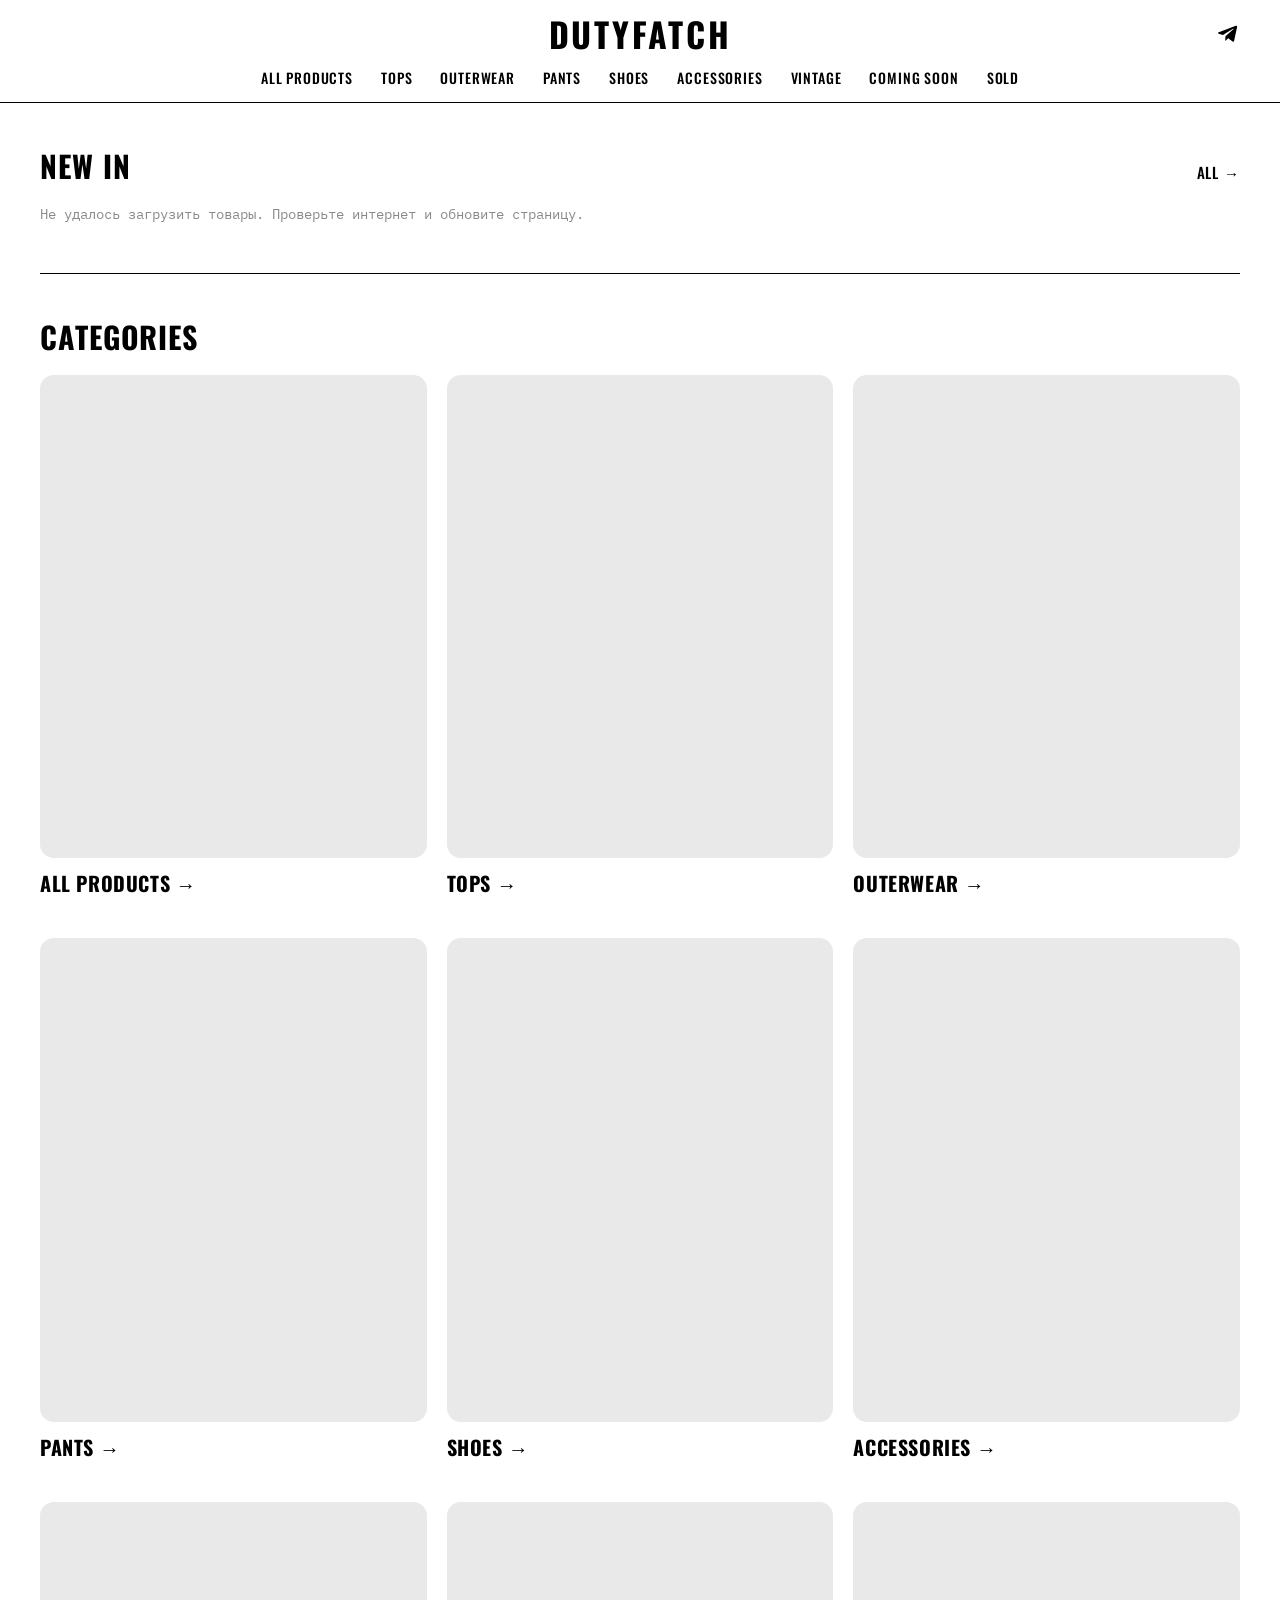
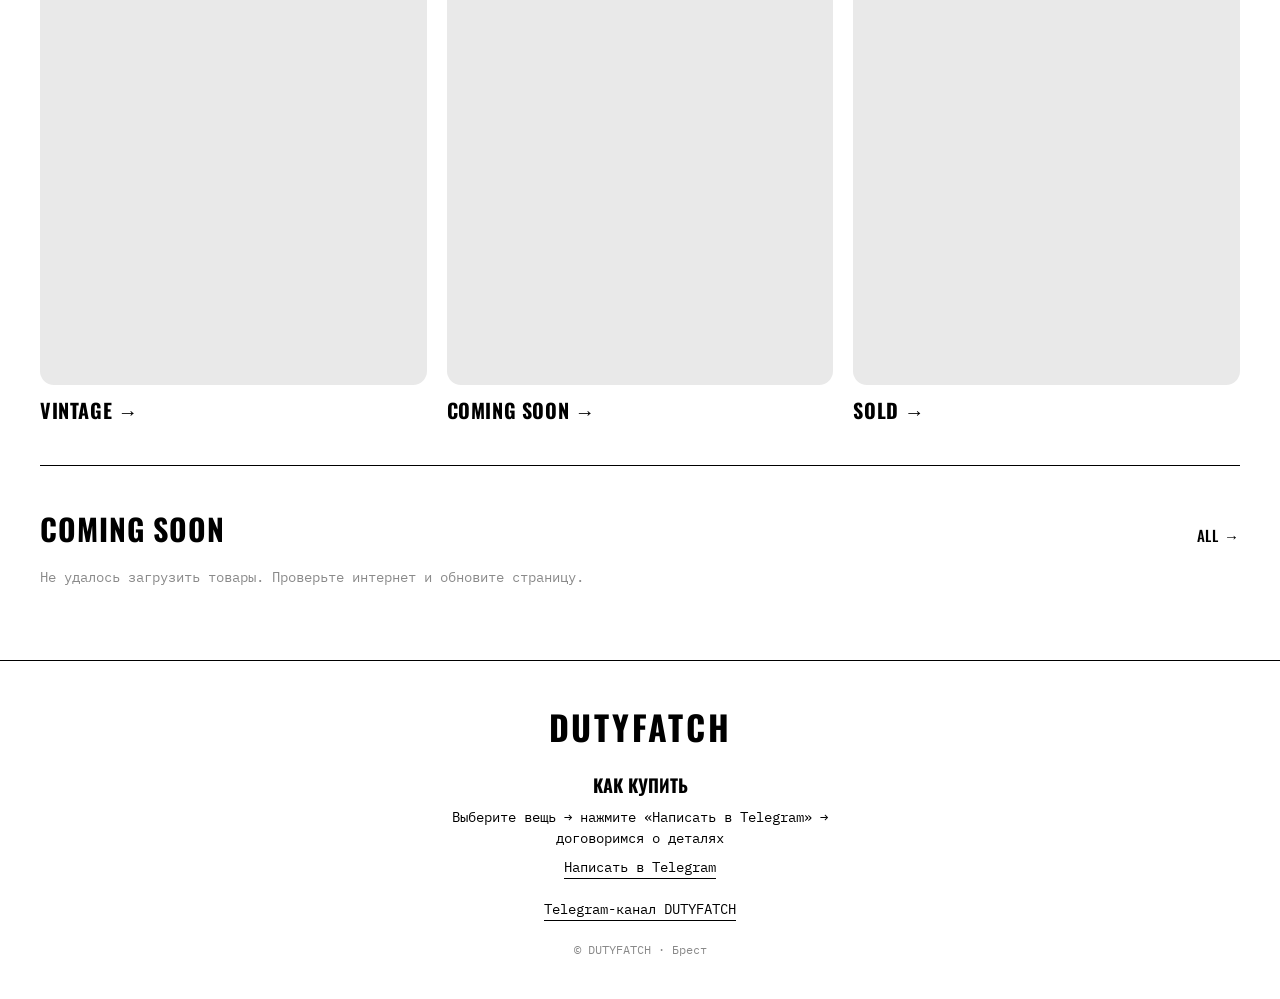
==== index.html @ 46193775 "Каркас сайта и загрузка товаров из Google Таблицы - главная: шапка с меню, карусели NEW IN и COMING " ====
<!DOCTYPE html>
<html lang="ru">
<head>
  <meta charset="UTF-8">
  <!-- viewport нужен, чтобы на телефоне сайт не был «уменьшенной копией» компьютерной версии -->
  <meta name="viewport" content="width=device-width, initial-scale=1">
  <title>DUTYFATCH — винтажная одежда, Брест</title>
  <meta name="description" content="Винтажная одежда из Японии, Китая, Таиланда. Что в наличии и что едет.">

  <!-- Шрифты Google: Oswald (меню, заголовки) и IBM Plex Mono (товары, цены, текст) -->
  <link rel="preconnect" href="https://fonts.googleapis.com">
  <link rel="preconnect" href="https://fonts.gstatic.com" crossorigin>
  <link href="https://fonts.googleapis.com/css2?family=IBM+Plex+Mono:wght@400;500&family=Oswald:wght@500;700&display=swap" rel="stylesheet">

  <link rel="stylesheet" href="css/style.css">
</head>
<body>

  <!-- Сюда common.js вставит шапку и выезжающее меню -->
  <div id="site-header"></div>

  <main class="main">

    <!-- 1. Новые поступления (в наличии) -->
    <section class="section">
      <div class="section__head">
        <h2 class="section__title">NEW IN</h2>
        <a class="section__more" href="catalog.html?cat=all">ALL →</a>
      </div>
      <div class="carousel" id="new-in"><p class="message">Загрузка…</p></div>
    </section>

    <!-- 2. Плитки категорий -->
    <section class="section">
      <div class="section__head">
        <h2 class="section__title">CATEGORIES</h2>
      </div>
      <div class="tiles" id="category-tiles"></div>
    </section>

    <!-- 3. Товары в пути -->
    <section class="section">
      <div class="section__head">
        <h2 class="section__title">COMING SOON</h2>
        <a class="section__more" href="catalog.html?cat=coming">ALL →</a>
      </div>
      <div class="carousel" id="coming-soon"><p class="message">Загрузка…</p></div>
    </section>

  </main>

  <!-- Сюда common.js вставит подвал -->
  <div id="site-footer"></div>

  <!-- Порядок важен: данные → общие функции → код главной -->
  <script src="js/data.js"></script>
  <script src="js/common.js"></script>
  <script src="js/home.js"></script>
</body>
</html>
---- css/style.css ----
/* ===== Переменные: цвета и шрифты в одном месте ===== */
:root {
  --bg: #ffffff;          /* фон */
  --text: #000000;        /* основной текст */
  --muted: #8a8a8a;       /* серый (бренд, подписи) */
  --line: #000000;        /* тонкие разделители */
  --placeholder: #e9e9e9; /* серая заглушка вместо фото */
  --overlay: rgba(0, 0, 0, 0.4); /* затемнение под меню */

  --font-head: "Oswald", "Arial Narrow", sans-serif;   /* меню, заголовки */
  --font-mono: "IBM Plex Mono", "Courier New", monospace; /* товары, цены, текст */

  --gutter: 16px;         /* отступ от краёв экрана */
  --radius-card: 8px;     /* скругление фото товара */
  --radius-tile: 14px;    /* скругление плиток категорий */
}

/* ===== Базовые правила ===== */
* {
  box-sizing: border-box; /* ширина элемента включает padding и рамку */
}

body {
  margin: 0;
  background: var(--bg);
  color: var(--text);
  font-family: var(--font-mono);
  font-size: 14px;
  line-height: 1.5;
}

/* Пока открыто меню, страница под ним не прокручивается */
body.no-scroll {
  overflow: hidden;
}

a {
  color: inherit;
  text-decoration: none;
}

h1, h2, h3, p {
  margin: 0;
}

img {
  display: block;
  max-width: 100%;
}

/* ===== Шапка ===== */
.header {
  position: sticky; /* шапка «прилипает» к верху при прокрутке */
  top: 0;
  z-index: 10;
  background: var(--bg);
  border-bottom: 1px solid var(--line);
}

/* Три колонки: бургер | логотип | Telegram */
.header__bar {
  display: grid;
  grid-template-columns: 44px 1fr 44px;
  align-items: center;
  padding: 8px calc(var(--gutter) - 10px); /* -10px: у кнопок свои поля */
}

.icon-btn {
  display: flex;
  align-items: center;
  justify-content: center;
  width: 44px;
  height: 44px;
  padding: 0;
  border: none;
  background: none;
  color: var(--text);
  cursor: pointer;
}

.icon-btn:hover {
  opacity: 0.6;
}

.logo {
  font-family: var(--font-head);
  font-size: 24px;
  font-weight: 700;
  letter-spacing: 0.08em;
  text-align: center;
  text-transform: uppercase;
}

/* Строка категорий на телефоне спрятана — там бургер */
.header__nav {
  display: none;
}

.header__nav a {
  font-family: var(--font-head);
  font-size: 14px;
  font-weight: 500;
  letter-spacing: 0.06em;
  text-transform: uppercase;
}

.header__nav a:hover {
  text-decoration: underline;
  text-underline-offset: 4px;
}

/* ===== Выезжающее меню (телефон) ===== */
.drawer {
  position: fixed;
  inset: 0; /* на весь экран */
  z-index: 100;
  visibility: hidden; /* закрытое меню не ловит клики и Tab */
  transition: visibility 0s 0.3s; /* прячем после окончания анимации */
}

.drawer.is-open {
  visibility: visible;
  transition-delay: 0s;
}

.drawer__overlay {
  position: absolute;
  inset: 0;
  background: var(--overlay);
  opacity: 0;
  transition: opacity 0.3s;
}

.drawer.is-open .drawer__overlay {
  opacity: 1;
}

.drawer__panel {
  position: absolute;
  top: 0;
  bottom: 0;
  left: 0;
  width: min(320px, 85vw);
  padding: 8px var(--gutter) 32px;
  overflow-y: auto;
  background: var(--bg);
  border-right: 1px solid var(--line);
  transform: translateX(-100%); /* спрятано за левым краем */
  transition: transform 0.3s;
}

.drawer.is-open .drawer__panel {
  transform: translateX(0);
}

.drawer__close {
  margin-left: -10px;
}

.drawer__links {
  display: flex;
  flex-direction: column;
  margin-top: 8px;
}

.drawer__links a {
  padding: 12px 0;
  border-bottom: 1px solid var(--line);
  font-family: var(--font-head);
  font-size: 20px;
  font-weight: 700;
  letter-spacing: 0.04em;
  text-transform: uppercase;
}

/* ===== Основная часть ===== */
.main {
  max-width: 1440px;
  margin: 0 auto;
  padding: 0 var(--gutter);
}

.section {
  padding: 28px 0;
}

/* Тонкая линия между разделами */
.section + .section {
  border-top: 1px solid var(--line);
}

/* Заголовок раздела слева, ссылка «ALL →» справа */
.section__head {
  display: flex;
  justify-content: space-between;
  align-items: baseline;
  margin-bottom: 16px;
}

.section__title {
  font-family: var(--font-head);
  font-size: 24px;
  font-weight: 700;
  letter-spacing: 0.03em;
  text-transform: uppercase;
}

.section__more {
  font-family: var(--font-head);
  font-size: 15px;
  font-weight: 500;
  letter-spacing: 0.06em;
}

.section__more:hover {
  text-decoration: underline;
  text-underline-offset: 4px;
}

/* Сообщения: «пусто», ошибки */
.message {
  color: var(--muted);
}

/* ===== Карусель ===== */
.carousel {
  display: flex;
  gap: 12px;
  /* Растягиваем ленту до краёв экрана, а отступ даём изнутри */
  margin: 0 calc(-1 * var(--gutter));
  padding: 0 var(--gutter) 8px;
  overflow-x: auto;
  scroll-snap-type: x mandatory; /* при свайпе карточка «защёлкивается» */
  scroll-padding: 0 var(--gutter);
  scrollbar-width: thin;
}

/* На телефоне видно 2 карточки и край третьей — понятно, что можно листать */
.carousel > .card {
  flex: 0 0 42%;
  scroll-snap-align: start;
}

.carousel > .message {
  padding: 0;
}

/* ===== Карточка товара ===== */
.card {
  display: block;
}

.card__photo {
  position: relative; /* чтобы плашку статуса поставить в угол */
  aspect-ratio: 3 / 4;
  overflow: hidden;
  border-radius: var(--radius-card);
  background: var(--placeholder);
}

.card__photo img {
  width: 100%;
  height: 100%;
  object-fit: cover; /* фото заполняет рамку без искажений */
}

.card__brand {
  margin-top: 8px;
  color: var(--muted);
  font-size: 11px;
  text-transform: uppercase;
}

.card__name,
.card__price {
  font-family: var(--font-mono);
  font-size: 13px;
  font-weight: 500;
  text-transform: uppercase;
}

.card__name {
  margin-top: 2px;
}

/* Плашка статуса в левом нижнем углу фото */
.badge {
  position: absolute;
  left: 8px;
  bottom: 8px;
  padding: 2px 8px;
  border: 1px solid var(--line);
  border-radius: 4px;
  background: var(--bg);
  color: var(--text);
  font-size: 11px;
  line-height: 1.4;
}

/* Проданное — инверсия: чёрная плашка, белый текст */
.badge--sold {
  background: var(--text);
  color: var(--bg);
}

/* ===== Плитки категорий ===== */
.tiles {
  display: grid;
  grid-template-columns: repeat(2, 1fr); /* 2 колонки на телефоне */
  gap: 24px 12px;
}

.tile__photo {
  aspect-ratio: 4 / 5;
  overflow: hidden;
  border-radius: var(--radius-tile);
  background: var(--placeholder);
}

.tile__photo img {
  width: 100%;
  height: 100%;
  object-fit: cover;
  transition: transform 0.4s;
}

.tile:hover .tile__photo img {
  transform: scale(1.03);
}

.tile__name {
  display: block;
  margin-top: 10px;
  font-family: var(--font-head);
  font-size: 16px;
  font-weight: 700;
  letter-spacing: 0.03em;
  text-transform: uppercase;
}

/* ===== Подвал ===== */
.footer {
  display: flex;
  flex-direction: column;
  align-items: center;
  gap: 20px;
  margin-top: 24px;
  padding: 40px var(--gutter);
  border-top: 1px solid var(--line);
  text-align: center;
}

.footer__how {
  display: flex;
  flex-direction: column;
  align-items: center;
  gap: 8px;
  max-width: 420px;
}

.footer__title {
  font-family: var(--font-head);
  font-size: 18px;
  font-weight: 700;
  text-transform: uppercase;
}

.footer__link {
  border-bottom: 1px solid var(--line);
}

.footer__link:hover {
  opacity: 0.6;
}

.footer__copy {
  color: var(--muted);
  font-size: 12px;
}

/* ===== Компьютер (экран от 900px) ===== */
@media (min-width: 900px) {
  :root {
    --gutter: 40px;
  }

  .logo {
    font-size: 34px;
  }

  /* Бургер не нужен, но место держим — чтобы логотип стоял ровно по центру */
  .header__burger {
    visibility: hidden;
  }

  /* Категории в строку под логотипом */
  .header__nav {
    display: flex;
    flex-wrap: wrap;
    justify-content: center;
    gap: 8px 28px;
    padding: 0 var(--gutter) 14px;
  }

  .section {
    padding: 40px 0;
  }

  .section__title {
    font-size: 30px;
  }

  /* На компьютере видно 4 карточки и край пятой */
  .carousel > .card {
    flex-basis: 23%;
  }

  .carousel {
    gap: 20px;
  }

  .tiles {
    grid-template-columns: repeat(3, 1fr); /* 3 колонки */
    gap: 40px 20px;
  }

  .tile__name {
    font-size: 20px;
  }
}
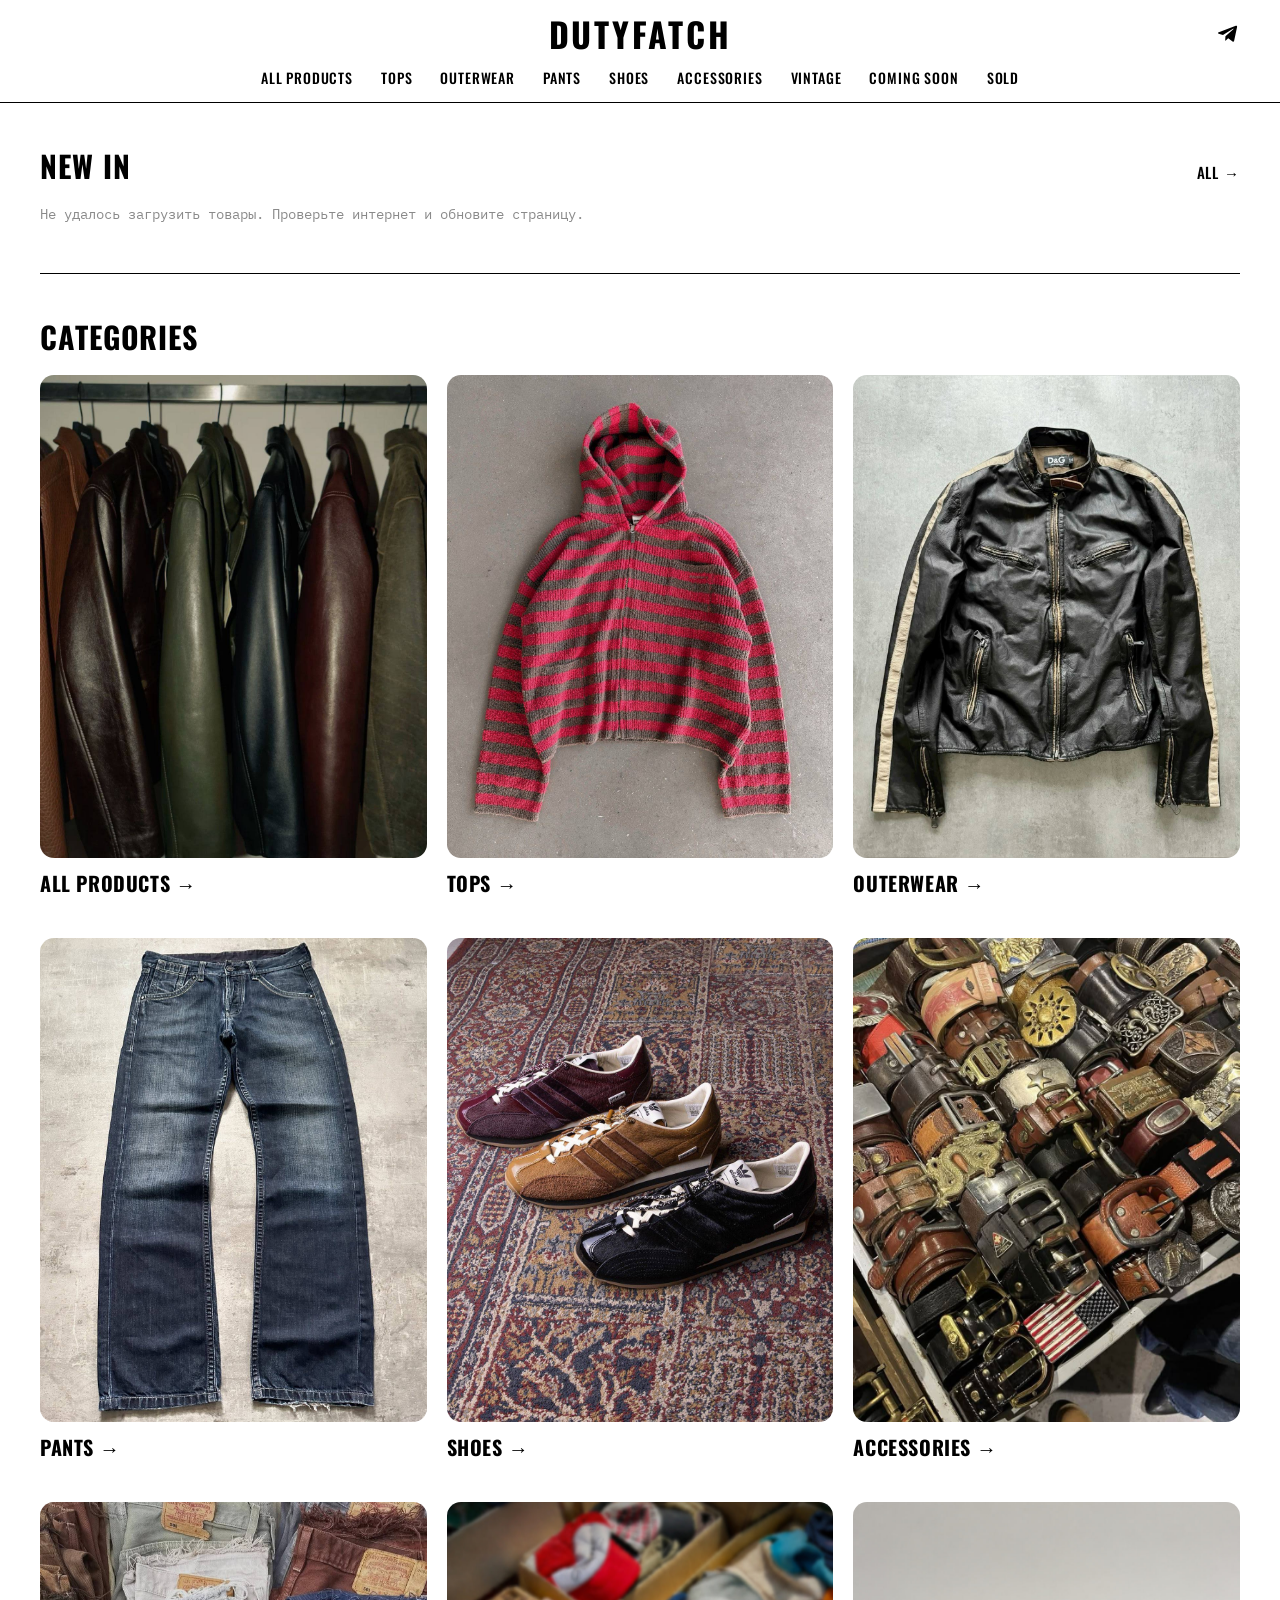
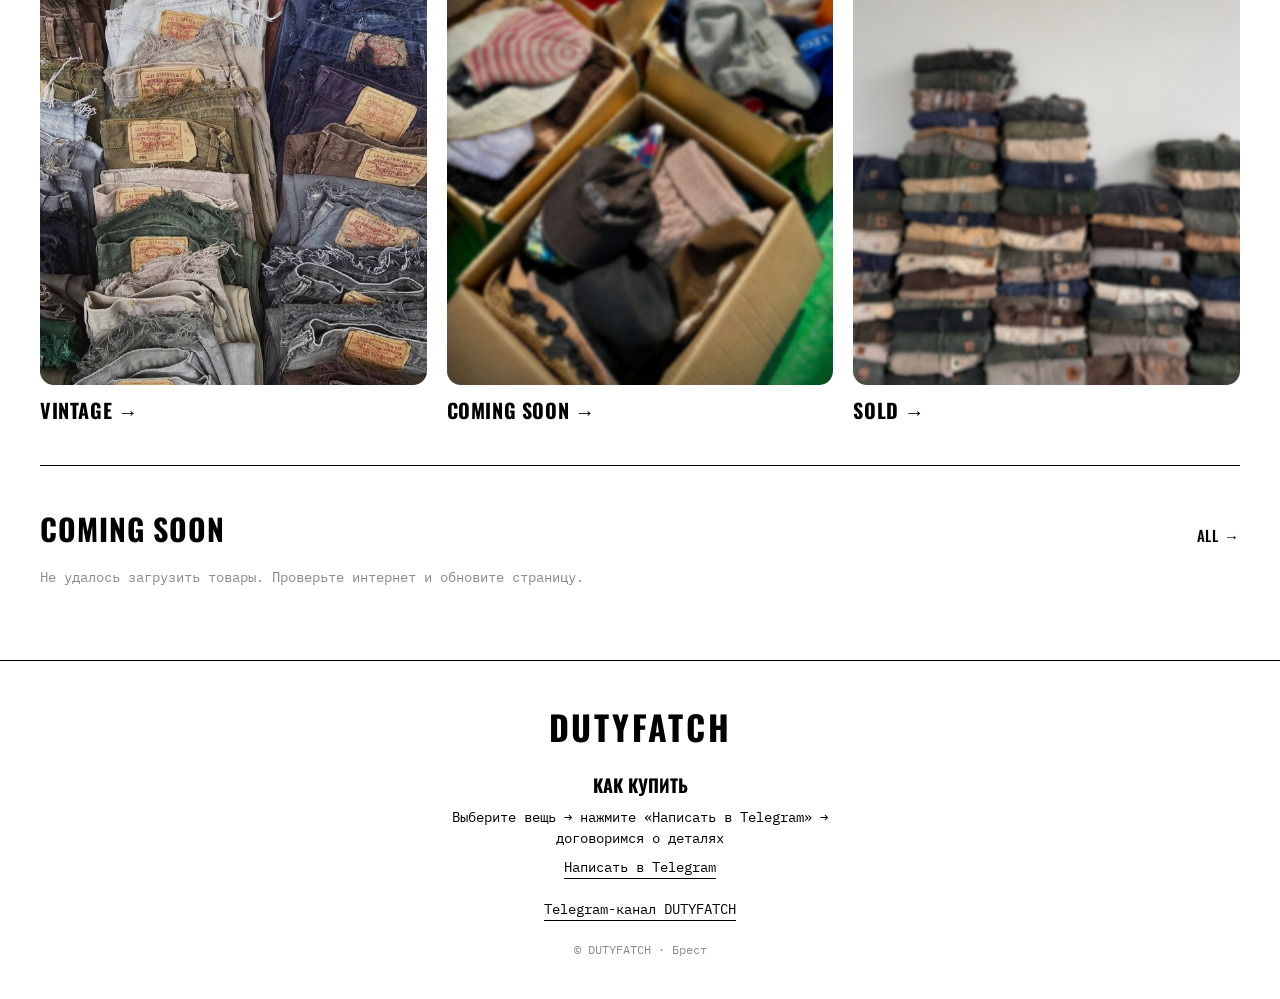
==== commit 3862b2da: "Фото товаров, иконка сайта, NEW IN по колонке new_in, .gitignore" ====
--- a/index.html
+++ b/index.html
@@ -11,6 +11,10 @@
   <link rel="preconnect" href="https://fonts.googleapis.com">
   <link rel="preconnect" href="https://fonts.gstatic.com" crossorigin>
   <link href="https://fonts.googleapis.com/css2?family=IBM+Plex+Mono:wght@400;500&family=Oswald:wght@500;700&display=swap" rel="stylesheet">
+
+  <!-- Иконка во вкладке браузера и на экране телефона -->
+  <link rel="icon" href="images/favicon.svg" type="image/svg+xml">
+  <link rel="apple-touch-icon" href="images/apple-touch-icon.png">
 
   <link rel="stylesheet" href="css/style.css">
 </head>
--- a/css/style.css
+++ b/css/style.css
@@ -1,23 +1,23 @@
-/* ===== Переменные: цвета и шрифты в одном месте ===== */
 :root {
-  --bg: #ffffff;          /* фон */
-  --text: #000000;        /* основной текст */
-  --muted: #8a8a8a;       /* серый (бренд, подписи) */
-  --line: #000000;        /* тонкие разделители */
-  --placeholder: #e9e9e9; /* серая заглушка вместо фото */
-  --overlay: rgba(0, 0, 0, 0.4); /* затемнение под меню */
-
-  --font-head: "Oswald", "Arial Narrow", sans-serif;   /* меню, заголовки */
-  --font-mono: "IBM Plex Mono", "Courier New", monospace; /* товары, цены, текст */
-
-  --gutter: 16px;         /* отступ от краёв экрана */
-  --radius-card: 8px;     /* скругление фото товара */
-  --radius-tile: 14px;    /* скругление плиток категорий */
-}
-
-/* ===== Базовые правила ===== */
+  --bg: #ffffff;          
+  --text: #000000;        
+  --muted: #8a8a8a;       
+  --line: #000000;        
+  --placeholder: #e9e9e9; 
+  --overlay: rgba(0, 0, 0, 0.4); 
+
+  --font-head: "Oswald", "Arial Narrow", sans-serif;  
+  --font-mono: "IBM Plex Mono", "Courier New", monospace; 
+  --gutter: 16px;         
+  --radius-card: 8px;     
+  --radius-tile: 14px;    
+  --radius-photo: 14px;  
+  --radius-btn: 8px;     
+}
+
+
 * {
-  box-sizing: border-box; /* ширина элемента включает padding и рамку */
+  box-sizing: border-box; 
 }
 
 body {
@@ -27,9 +27,11 @@
   font-family: var(--font-mono);
   font-size: 14px;
   line-height: 1.5;
-}
-
-/* Пока открыто меню, страница под ним не прокручивается */
+  
+  overflow-wrap: anywhere;
+}
+
+
 body.no-scroll {
   overflow: hidden;
 }
@@ -48,7 +50,7 @@
   max-width: 100%;
 }
 
-/* ===== Шапка ===== */
+
 .header {
   position: sticky; /* шапка «прилипает» к верху при прокрутке */
   top: 0;
@@ -297,10 +299,119 @@
   line-height: 1.4;
 }
 
-/* Проданное — инверсия: чёрная плашка, белый текст */
-.badge--sold {
+/* «Ожидается: …» под ценой у едущих вещей */
+.card__eta {
+  margin-top: 2px;
+  font-size: 12px;
+}
+
+/* Проданное: фото серое и полупрозрачное */
+.card--sold .card__photo img {
+  filter: grayscale(1);
+  opacity: 0.5;
+}
+
+/* Надпись «ПРОДАНО» ровно по центру фото: чёрная плашка, белый текст */
+.card__sold {
+  position: absolute;
+  top: 50%;
+  left: 50%;
+  transform: translate(-50%, -50%);
+  padding: 4px 12px;
   background: var(--text);
   color: var(--bg);
+  font-family: var(--font-head);
+  font-size: 14px;
+  font-weight: 700;
+  letter-spacing: 0.1em;
+}
+
+/* Ссылка внутри сообщения («Telegram-канал») */
+.message a {
+  color: var(--text);
+  border-bottom: 1px solid var(--line);
+}
+
+/* ===== Каталог ===== */
+.catalog {
+  padding: 24px 0 40px;
+}
+
+/* Название слева, «12 ITEMS» справа */
+.catalog__head {
+  display: flex;
+  justify-content: space-between;
+  align-items: baseline;
+  gap: 16px;
+}
+
+.catalog__title {
+  font-family: var(--font-head);
+  font-size: 28px;
+  font-weight: 700;
+  letter-spacing: 0.03em;
+  text-transform: uppercase;
+}
+
+.catalog__count {
+  flex: none; /* не сжимается, если название длинное */
+  font-family: var(--font-head);
+  font-size: 14px;
+  font-weight: 500;
+  letter-spacing: 0.06em;
+}
+
+/* Строка кнопок: на телефоне листается вбок, как карусель */
+.cat-tabs {
+  position: relative; /* от неё считается offsetLeft кнопок в catalog.js */
+  display: flex;
+  gap: 8px;
+  margin: 16px calc(-1 * var(--gutter)) 24px;
+  padding: 0 var(--gutter);
+  overflow-x: auto;
+  scrollbar-width: none; /* полосу прокрутки прячем — листают пальцем */
+}
+
+.cat-tabs::-webkit-scrollbar {
+  display: none;
+}
+
+.cat-tab {
+  flex: none; /* кнопки не сжимаются, лишнее уходит вбок */
+  padding: 9px 16px;
+  border: 1px solid var(--line);
+  border-radius: 999px;
+  font-family: var(--font-head);
+  font-size: 13px;
+  font-weight: 500;
+  line-height: 1.2;
+  letter-spacing: 0.06em;
+  text-transform: uppercase;
+  white-space: nowrap;
+}
+
+.cat-tab:hover {
+  text-decoration: underline;
+  text-underline-offset: 3px;
+}
+
+/* Активная категория залита чёрным */
+.cat-tab.is-active {
+  background: var(--text);
+  color: var(--bg);
+  text-decoration: none;
+}
+
+/* Сетка карточек: 2 колонки на телефоне */
+.grid {
+  display: grid;
+  grid-template-columns: repeat(2, minmax(0, 1fr)); /* minmax — длинное название не растянет колонку */
+  gap: 28px 12px;
+}
+
+/* Сообщение («Загрузка…», «Пока пусто») — на всю ширину сетки */
+.grid > .message {
+  grid-column: 1 / -1;
 }
 
 /* ===== Плитки категорий ===== */
@@ -378,7 +489,488 @@
   font-size: 12px;
 }
 
-/* ===== Компьютер (экран от 900px) ===== */
+/* ===== Страница товара ===== */
+.product {
+  padding: 16px 0 40px;
+}
+
+/* --- Фото --- */
+.gallery__main {
+  position: relative; /* чтобы поставить лупу в угол */
+}
+
+/* Лента больших фото: листается свайпом и «защёлкивается» на фото */
+.gallery__track {
+  position: relative; /* от неё считается offsetLeft фото в product.js */
+  display: flex;
+  gap: 8px;
+  /* На телефоне лента до правого края экрана — там выглядывает следующее фото */
+  margin-right: calc(-1 * var(--gutter));
+  padding-right: var(--gutter);
+  overflow-x: auto;
+  scroll-snap-type: x mandatory;
+  scrollbar-width: none; /* полосу прокрутки прячем — листают пальцем */
+}
+
+.gallery__track::-webkit-scrollbar {
+  display: none;
+}
+
+/* 86% ширины — справа виден край следующего фото */
+.gallery__slide {
+  flex: 0 0 86%;
+  aspect-ratio: 3 / 4;
+  overflow: hidden;
+  border-radius: var(--radius-photo);
+  background: var(--placeholder);
+  scroll-snap-align: start;
+}
+
+/* Одно фото — на всю ширину, листать нечего */
+.gallery--single .gallery__slide {
+  flex-basis: 100%;
+}
+
+.gallery__slide img {
+  width: 100%;
+  height: 100%;
+  object-fit: cover;
+}
+
+/* Фото нет — серая заглушка */
+.gallery__empty {
+  aspect-ratio: 3 / 4;
+  border-radius: var(--radius-photo);
+  background: var(--placeholder);
+}
+
+/* Круглая кнопка-лупа в левом верхнем углу */
+.gallery__zoom {
+  position: absolute;
+  top: 12px;
+  left: 12px;
+  display: flex;
+  align-items: center;
+  justify-content: center;
+  width: 40px;
+  height: 40px;
+  padding: 0;
+  border: 1px solid var(--line);
+  border-radius: 50%;
+  background: var(--bg);
+  color: var(--text);
+  cursor: pointer;
+}
+
+.gallery__zoom:hover {
+  background: var(--text);
+  color: var(--bg);
+}
+
+/* Ряд миниатюр со стрелками по бокам */
+.gallery__nav {
+  display: flex;
+  align-items: center;
+  gap: 4px;
+  margin-top: 10px;
+}
+
+.gallery__arrow {
+  flex: none;
+  display: flex;
+  align-items: center;
+  justify-content: center;
+  width: 32px;
+  height: 44px;
+  padding: 0;
+  border: none;
+  background: none;
+  color: var(--text);
+  cursor: pointer;
+}
+
+/* На первом/последнем фото стрелка бледная и не нажимается */
+.gallery__arrow:disabled {
+  opacity: 0.25;
+  cursor: default;
+}
+
+.gallery__thumbs {
+  position: relative; /* от него считается offsetLeft миниатюр */
+  flex: 1;
+  display: flex;
+  gap: 8px;
+  overflow-x: auto;
+  scrollbar-width: none;
+}
+
+.gallery__thumbs::-webkit-scrollbar {
+  display: none;
+}
+
+.gallery__thumb {
+  flex: 0 0 56px;
+  aspect-ratio: 3 / 4;
+  overflow: hidden;
+  padding: 0;
+  border: 1.5px solid transparent;
+  border-radius: 6px;
+  background: var(--placeholder);
+  cursor: pointer;
+}
+
+/* Активная миниатюра обведена чёрным */
+.gallery__thumb.is-active {
+  border-color: var(--line);
+}
+
+.gallery__thumb img {
+  width: 100%;
+  height: 100%;
+  object-fit: cover;
+}
+
+/* --- Информация --- */
+.product__info {
+  margin-top: 24px;
+}
+
+/* Бренд жирным, под ним название модели обычным */
+.product__title {
+  display: flex;
+  flex-direction: column;
+  gap: 2px;
+  font-family: var(--font-mono);
+  font-size: 16px;
+  line-height: 1.35;
+  text-transform: uppercase;
+}
+
+.product__brand {
+  font-weight: 700;
+}
+
+.product__name {
+  font-weight: 400;
+}
+
+.product__price {
+  margin-top: 12px;
+  font-size: 18px;
+  font-weight: 700;
+  text-transform: uppercase;
+}
+
+.product__status {
+  margin-top: 12px;
+  font-size: 13px;
+}
+
+.product__eta {
+  font-size: 13px;
+}
+
+/* pre-line — переносы строк из таблицы сохраняются */
+.product__desc {
+  margin-top: 16px;
+  white-space: pre-line;
+}
+
+/* --- Размер и кнопка «Замеры» --- */
+.size {
+  display: flex;
+  align-items: flex-end; /* кнопка на одной линии с выпадающим списком */
+  gap: 12px;
+  margin-top: 20px;
+  padding-top: 20px;
+  border-top: 1px solid var(--line);
+}
+
+.size__choice {
+  flex: 1;
+  min-width: 0;
+}
+
+.size__label {
+  display: block;
+  margin-bottom: 6px;
+  font-size: 13px;
+}
+
+/* Высота как у кнопки — текст ровно напротив неё */
+.size__single {
+  font-weight: 500;
+  line-height: 44px;
+}
+
+/* Выпадающий список в рамке; стандартную стрелку убираем, рисуем свою ▼ */
+.select {
+  position: relative;
+}
+
+.select select {
+  width: 100%;
+  height: 44px;
+  padding: 0 40px 0 14px;
+  border: 1px solid var(--line);
+  border-radius: var(--radius-btn);
+  background: var(--bg);
+  color: var(--text);
+  font-family: var(--font-mono);
+  font-size: 14px;
+  text-transform: uppercase;
+  appearance: none;
+  -webkit-appearance: none;
+  cursor: pointer;
+}
+
+.select::after {
+  content: "▼";
+  position: absolute;
+  top: 50%;
+  right: 14px;
+  transform: translateY(-50%);
+  font-size: 10px;
+  pointer-events: none; /* клик по стрелке проходит в список */
+}
+
+/* Кнопка с рамкой («Замеры») */
+.btn-outline {
+  flex: none;
+  height: 44px;
+  padding: 0 20px;
+  border: 1px solid var(--line);
+  border-radius: var(--radius-btn);
+  background: var(--bg);
+  color: var(--text);
+  font-family: var(--font-mono);
+  font-size: 14px;
+  cursor: pointer;
+}
+
+.btn-outline:hover {
+  background: var(--text);
+  color: var(--bg);
+}
+
+/* --- Блок заказа --- */
+.order {
+  margin-top: 20px;
+  padding-top: 20px;
+  border-top: 1px solid var(--line);
+}
+
+.order__text {
+  font-size: 13px;
+}
+
+/* Чёрная кнопка на всю ширину */
+.btn-black {
+  display: flex;
+  align-items: center;
+  justify-content: center;
+  gap: 10px;
+  width: 100%;
+  height: 52px;
+  margin-top: 14px;
+  border-radius: var(--radius-btn);
+  background: var(--text);
+  color: var(--bg);
+  font-family: var(--font-head);
+  font-size: 16px;
+  font-weight: 500;
+  letter-spacing: 0.06em;
+  text-transform: uppercase;
+}
+
+.btn-black:hover {
+  opacity: 0.85;
+}
+
+.order__sold {
+  font-weight: 700;
+}
+
+.order__similar {
+  display: inline-block;
+  margin-top: 8px;
+  border-bottom: 1px solid var(--line);
+}
+
+/* --- Товар не найден --- */
+.product__empty {
+  display: flex;
+  flex-direction: column;
+  align-items: center;
+  gap: 12px;
+  padding: 64px 0;
+  text-align: center;
+}
+
+.product__empty-title {
+  font-family: var(--font-head);
+  font-size: 24px;
+  font-weight: 700;
+  text-transform: uppercase;
+}
+
+.product__empty-link {
+  border-bottom: 1px solid var(--line);
+}
+
+/* --- MORE PICKUPS --- */
+.more {
+  border-top: 1px solid var(--line);
+  scroll-margin-top: 72px; /* по ссылке «Смотреть похожие» заголовок не уйдёт под шапку */
+}
+
+/* --- Окно замеров --- */
+/* Затемнение на весь экран, окно по центру */
+.measure {
+  position: fixed;
+  inset: 0;
+  z-index: 150; /* выше шапки, ниже фото на весь экран */
+  display: flex;
+  align-items: center;
+  justify-content: center;
+  padding: 8px; /* на телефоне окно почти на весь экран */
+  background: var(--overlay);
+}
+
+.measure[hidden] {
+  display: none;
+}
+
+/* Белое окно: шапка с крестиком стоит, содержимое прокручивается */
+.measure__panel {
+  display: flex;
+  flex-direction: column;
+  width: 100%;
+  max-height: 100%;
+  border: 1px solid var(--line);
+  border-radius: var(--radius-btn);
+  background: var(--bg);
+  overflow: hidden;
+}
+
+.measure__head {
+  display: flex;
+  align-items: center;
+  justify-content: space-between;
+  gap: 12px;
+  padding: 6px 6px 6px 16px;
+  border-bottom: 1px solid var(--line);
+}
+
+.measure__title {
+  margin: 0;
+  font-family: var(--font-head);
+  font-size: 20px;
+  font-weight: 700;
+  text-transform: uppercase;
+}
+
+.measure__body {
+  padding: 16px;
+  overflow-y: auto;
+  overscroll-behavior: contain; /* прокрутка окна не передаётся странице */
+}
+
+/* Фото 2×2 — и на телефоне тоже */
+.measure__photos {
+  display: grid;
+  grid-template-columns: repeat(2, minmax(0, 1fr));
+  gap: 8px;
+}
+
+.measure__photo {
+  aspect-ratio: 3 / 4;
+  padding: 0;
+  border: none;
+  border-radius: var(--radius-card);
+  background: var(--placeholder);
+  overflow: hidden;
+  cursor: zoom-in;
+}
+
+.measure__photo img {
+  width: 100%;
+  height: 100%;
+  object-fit: cover;
+}
+
+/* Таблица замеров: подпись слева, значение справа, тонкие линии между строк */
+.measure__table {
+  width: 100%;
+  margin-top: 16px;
+  border-collapse: collapse;
+}
+
+/* Фото нет — таблица сразу под шапкой, без отступа */
+.measure__table:first-child {
+  margin-top: 0;
+}
+
+.measure__table th,
+.measure__table td {
+  padding: 10px 0;
+  border-bottom: 1px solid var(--line);
+  font-size: 13px;
+  vertical-align: top;
+}
+
+.measure__table tr:last-child th,
+.measure__table tr:last-child td {
+  border-bottom: none;
+}
+
+.measure__table th {
+  padding-right: 16px;
+  font-weight: 400;
+  text-align: left;
+}
+
+.measure__table td {
+  font-weight: 500;
+  text-align: right;
+  white-space: nowrap; /* «72 см» не разрывается */
+}
+
+.measure__empty {
+  margin: 0;
+  font-size: 13px;
+}
+
+/* --- Фото на весь экран --- */
+.lightbox {
+  position: fixed;
+  inset: 0;
+  z-index: 200;
+  display: flex;
+  align-items: center;
+  justify-content: center;
+  padding: 56px var(--gutter);
+  background: var(--bg);
+}
+
+/* display: flex выше перебивает атрибут hidden — возвращаем скрытие */
+.lightbox[hidden] {
+  display: none;
+}
+
+.lightbox__img {
+  max-width: 100%;
+  max-height: 100%;
+  object-fit: contain;
+}
+
+.lightbox__close {
+  position: absolute;
+  top: 6px;
+  right: 6px;
+}
+
+
 @media (min-width: 900px) {
   :root {
     --gutter: 40px;
@@ -427,4 +1019,80 @@
   .tile__name {
     font-size: 20px;
   }
-}
+
+  .catalog {
+    padding: 40px 0 56px;
+  }
+
+  .catalog__title {
+    font-size: 40px;
+  }
+
+  /* На компьютере все кнопки помещаются — переносим, а не листаем */
+  .cat-tabs {
+    flex-wrap: wrap;
+    margin: 20px 0 32px;
+    padding: 0;
+  }
+
+  .grid {
+    grid-template-columns: repeat(3, minmax(0, 1fr)); /* 3 колонки */
+    gap: 48px 20px;
+  }
+
+  /* Страница товара: фото слева, информация справа */
+  .product {
+    padding: 40px 0 56px;
+  }
+
+  .product__layout {
+    display: grid;
+    grid-template-columns: minmax(0, 1fr) minmax(0, 1fr); /* фото и миниатюры помещаются в экран */
+    gap: 56px;
+    align-items: start;
+    max-width: 1040px;
+    margin: 0 auto;
+  }
+
+  /* Лента в своей колонке, до края экрана не тянется */
+  .gallery__track {
+    margin-right: 0;
+    padding-right: 0;
+  }
+
+  .gallery__thumb {
+    flex-basis: 64px;
+  }
+
+  /* Информация «прилипает» под шапкой, пока листаешь страницу */
+  .product__info {
+    position: sticky;
+    top: 140px;
+    margin-top: 0;
+  }
+
+  .product__title {
+    font-size: 18px;
+  }
+
+  .product__price {
+    font-size: 20px;
+  }
+
+  .more {
+    scroll-margin-top: 130px;
+  }
+
+  /* Окно замеров на компьютере — аккуратное, по центру */
+  .measure {
+    padding: 40px;
+  }
+
+  .measure__panel {
+    max-width: 560px;
+  }
+
+  .measure__body {
+    padding: 20px;
+  }
+}
